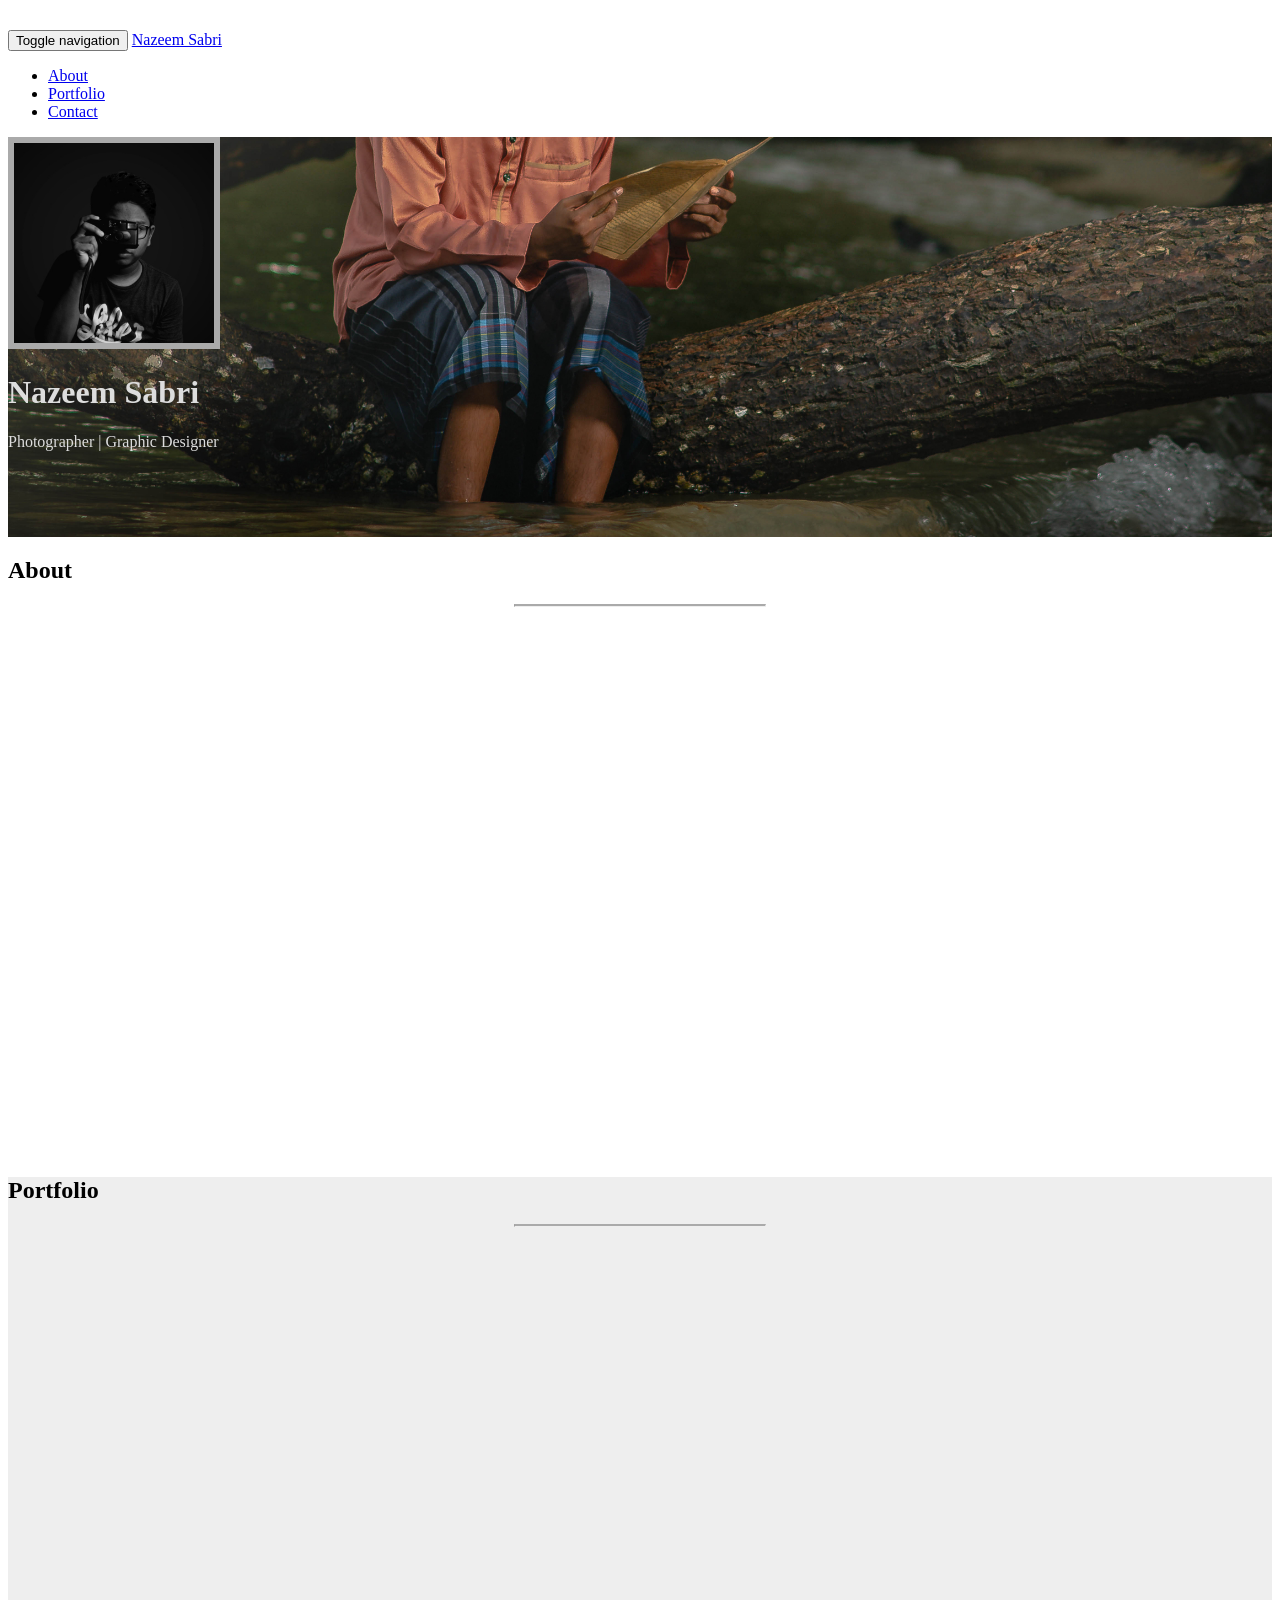
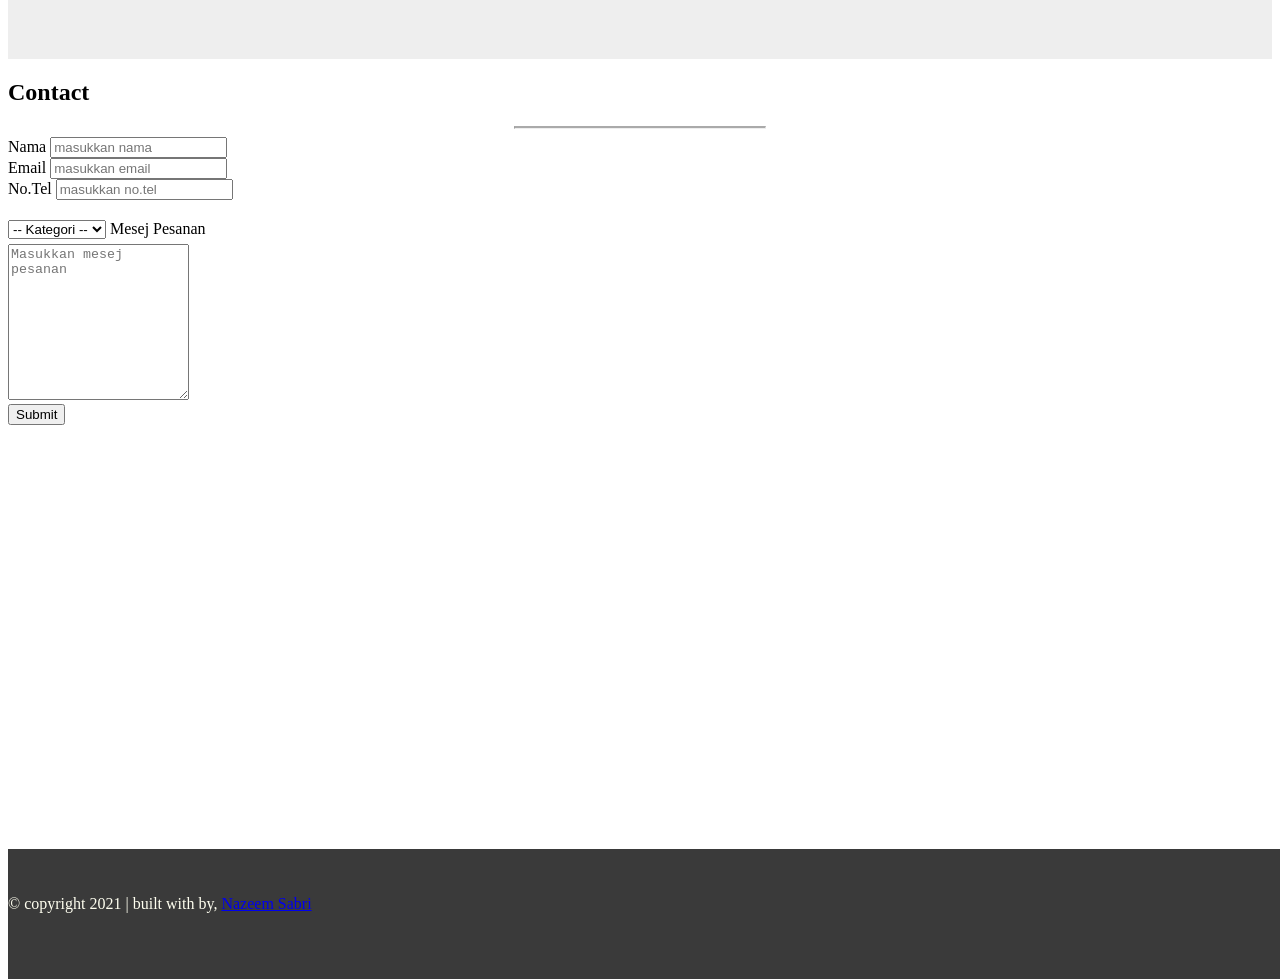
==== index.html @ 71421c33 "initial commit" ====
<!DOCTYPE html>
<html lang="en" id="home">
  <head>
    <meta charset="utf-8">
    <meta http-equiv="X-UA-Compatible" content="IE=edge">
    <meta name="viewport" content="width=device-width, initial-scale=1">
    <!-- The above 3 meta tags *must* come first in the head; any other head content must come *after* these tags -->
    <title>My Portfolio</title>

    <!-- Bootstrap -->
    <link href="css/bootstrap.min.css" rel="stylesheet">
    <link rel="stylesheet" href="css/style.css">

    <!-- HTML5 shim and Respond.js for IE8 support of HTML5 elements and media queries -->
    <!-- WARNING: Respond.js doesn't work if you view the page via file:// -->
    <!--[if lt IE 9]>
      <script src="https://oss.maxcdn.com/html5shiv/3.7.3/html5shiv.min.js"></script>
      <script src="https://oss.maxcdn.com/respond/1.4.2/respond.min.js"></script>
    <![endif]-->
  </head>
  <body>

    <!-- nav bar -->
    <nav class="navbar navbar-inverse navbar-fixed-top">
        <div class="container-fluid">
            <div class="navbar-header">
                <button type="button" class="navbar-toggle collapsed" data-toggle="collapse" data-target="#bs-example-navbar-collapse-1" aria-expanded="false">
                    <span class="sr-only">Toggle navigation</span>
                    <span class="icon-bar"></span>
                    <span class="icon-bar"></span>
                    <span class="icon-bar"></span>
                </button>

                <a href="#home" class="navbar-brand page-scroll" >Nazeem Sabri</a>
            </div>

            <div class="collapse navbar-collapse" id="bs-example-navbar-collapse-1">
                <ul class="nav navbar-nav navbar-right">
                    <li><a href="#about" class="page-scroll">About</a></li>
                    <li><a href="#portfolio" class="page-scroll">Portfolio</a></li>
                    <li><a href="#contact" class="page-scroll">Contact</a></li>
                </ul>
            </div>
        </div>
    </nav>
    <!-- akhir nav bar -->

    <!-- jumbotron -->
    <div class="jumbotron text-center">
        <img src="img/nazeem.jpeg" class="img-circle">
        <h1>Nazeem Sabri</h1>
        <p>Photographer | Graphic Designer</p>    
    </div>
    <!-- akhir jumbotron -->


    <!-- about -->
    <section class="about" id="about">
        <div class="container">
            <div class="row">
                <div class="col-sm-12">
                    <h2 class="text-center">About</h2>
                    <hr>
                </div>
            </div>

            <div class="row">
                <div class="col-sm-4 col-sm-offset-2">
                    <p class="pKanan">Lorem ipsum dolor, sit amet consectetur adipisicing elit. Omnis ea impedit, eligendi assumenda, nesciunt ad quidem modi atque sit numquam quos! Quos in veniam laudantium? Suscipit inventore nesciunt minima laboriosam.</p>
                </div>
                <div class="col-sm-4">
                    <p class="pKiri">Lorem ipsum dolor sit amet consectetur adipisicing elit. Minima repellat ab nobis consequuntur minus, at nesciunt, quaerat, vitae eius veritatis quam molestiae natus facere autem consectetur quibusdam sapiente. Recusandae pariatur fuga tempora, asperiores reprehenderit numquam reiciendis soluta, nihil, rerum labore necessitatibus? Officiis, labore architecto. Quaerat similique voluptatem quae accusantium doloribus?</p>
                </div>
            </div>
        </div>
    </section>
    <!-- akhir about -->

    <!-- portfolio -->
        <section class="portfolio" id="portfolio">
            <div class="container">
                <div class="row">
                    <div class="col-sm-12 text-center">
                        <h2>Portfolio</h2>
                        <hr>
                    </div>
                </div>

                <div class="row">
                    <div class="col-sm-4">
                        <a href="" class="thumbnail">
                            <img src="img/1.png" alt="">
                        </a>
                    </div>
                    <div class="col-sm-4">
                        <a href="" class="thumbnail">
                            <img src="img/2.png" alt="">
                        </a>
                    </div>
                    <div class="col-sm-4">
                        <a href="" class="thumbnail">
                            <img src="img/3.png" alt="">
                        </a>
                    </div>
                    <div class="col-sm-4">
                        <a href="" class="thumbnail">
                            <img src="img/4.png" alt="">
                        </a>
                    </div>
                    <div class="col-sm-4">
                        <a href="" class="thumbnail">
                            <img src="img/5.png" alt="">
                        </a>
                    </div>
                    <div class="col-sm-4">
                        <a href="" class="thumbnail">
                            <img src="img/6.png" alt="">
                        </a>
                    </div>
                </div>

            </div>
        </section>
    <!-- akhir portfolio -->

    <!-- Contact -->
    <section class="contact" id="contact">
        <div class="container">
            <div class="row">
                <div class="col-sm-12 text-center">
                    <h2>Contact</h2>
                    <hr>
                </div>
            </div>
            <div class="row">
                <div class="col-sm-8 col-sm-offset-2">
                    <form>
                        <div class="form-group">
                            <label for="nama">Nama</label>
                            <input type="text" id="nama" class="form-control" placeholder="masukkan nama">           
                        </div>
                        <div class="form-group">
                            <label for="email">Email</label>
                            <input type="email" id="email" class="form-control" placeholder="masukkan email">
                        </div>
                        <div class="form-group">
                            <label for="phone">No.Tel</label>
                            <input type="tel" class="form-control" placeholder="masukkan no.tel">
                        </div>
                        <select name="" id="" class="form-control">
                            <option value="">-- Kategori --</option>
                            <option value="">Photography</option>
                            <option value="">Design</option>
                        </select>
                        <label for="mesej">Mesej Pesanan</label>
                        <div class="form-group">
                            <textarea name="mesej" class="form-control" rows="10" placeholder="Masukkan mesej pesanan"></textarea>
                        </div>
                        <button type="submit" class="btn btn-primary">Submit</button>
                    </form>
                </div>
            </div>
        </div>
    </section>
    <!-- akhir Contact -->
    
    <!-- footer -->
    <footer>
        <div class="container">
            <div class="row">
              <div class="col-sm-12 text-center">
                 <p>&copy; copyright 2021 | built with <i class="glyphicon glyphicon-heart"></i> by, <a href="http://instagram.com/abuamjad_sabri/" target="_blank">Nazeem Sabri</a></p> 
              </div>  
            </div>
        </div>
    </footer>
    <!-- akhir footer -->

    <!-- jQuery (necessary for Bootstrap's JavaScript plugins) -->
    <script src="js/jquery-3.6.0.min.js"></script>
    <script src="js/jquery.easing.1.3.js"></script>
    <!-- Include all compiled plugins (below), or include individual files as needed -->
    <script src="js/bootstrap.min.js"></script>

    <script src="js/script.js"></script>
  </body>
</html>
---- css/style.css ----
html{
    position: relative;
}

body{
    margin-bottom: 100px;
    margin-top: 30px;
}

.jumbotron{
    height: 400px;
    background-image: url('../img/aa.jpg');
    background-attachment: fixed;
    background-size: cover;
    background-position: 0 -300px ;
    overflow: hidden;
}

.jumbotron img{
    width: 200px;
    border: 6px solid #aaa;
}

.jumbotron h1, .jumbotron p{
    color: rgb(221, 221, 221);
}

hr{
    width: 250px;
    border-top: 2px solid #aaa;
}

section{
    min-height: 600px;
}

select{
    margin-top: 20px;
    margin-bottom: 5px;
    
}

.pKanan, .pKiri{
    opacity: 0;
    transform: translate(-50px, 0) rotate(15deg);
    transition: 1.5s;
}

.pKiri{
    transform: translate(50px, 0) rotate(-15deg);
}

.pMuncul{
    opacity: 1;
    transform: translate(0,0);
}

.portfolio{
    background-color: #eee;
}

.portfolio .thumbnail{
    opacity: 0;
    transform: translate(0, -40px);
    transition: .5s;
}

.portfolio .thumbnail.muncul{
    opacity: 1;
    transform: translate(0,0);
}

.contact{
    min-height: 800px;
}

footer{
    position: absolute;
    bottom: 0;
    width: 100%;
    height: 100px;
    background-color: rgb(58, 58, 58) ;
    padding-top: 30px;
}

footer p{
    color: ivory;
}

footer p i{
    color: salmon
}
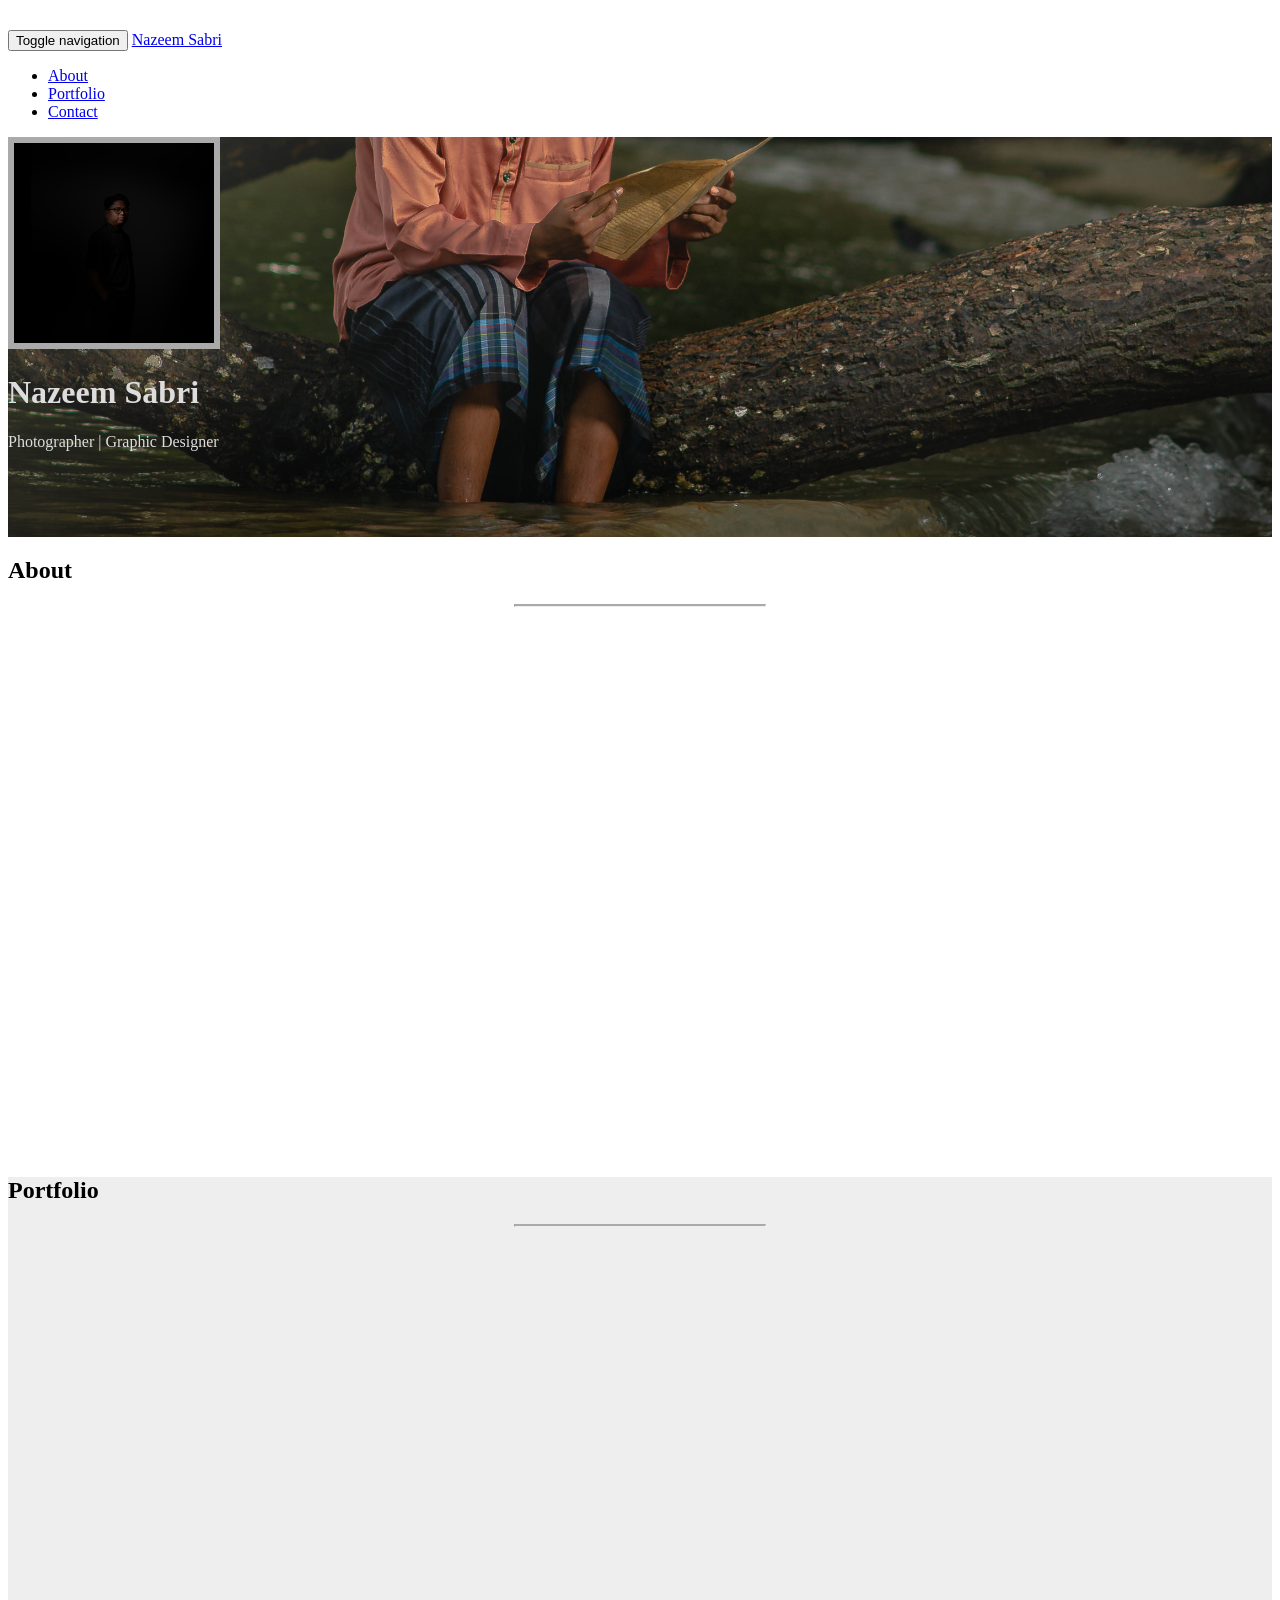
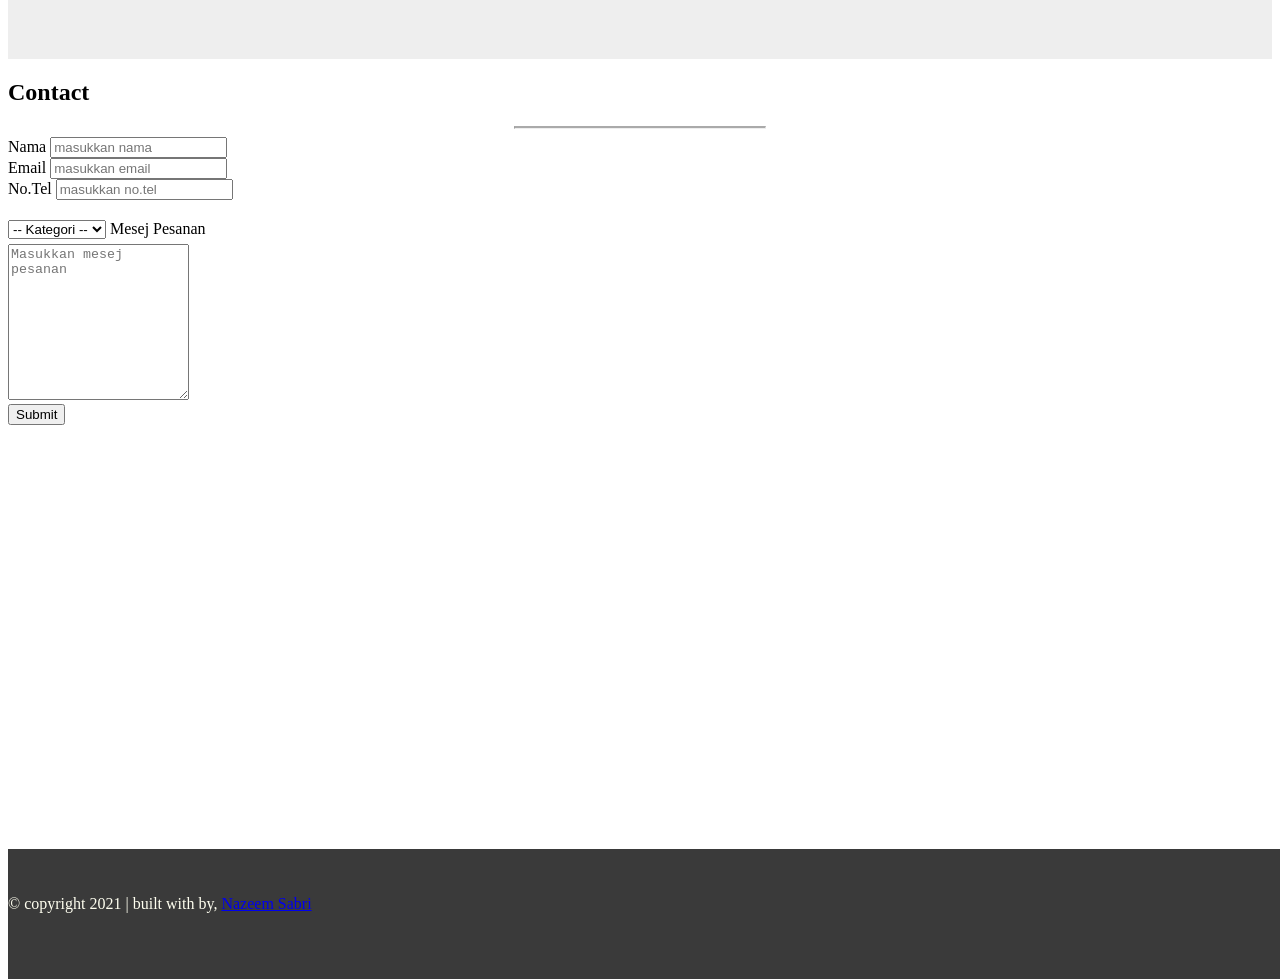
==== commit 7c4e30bb: "update profile picture" ====
--- a/index.html
+++ b/index.html
@@ -1,15 +1,15 @@
 <!DOCTYPE html>
 <html lang="en" id="home">
   <head>
-    <meta charset="utf-8">
-    <meta http-equiv="X-UA-Compatible" content="IE=edge">
-    <meta name="viewport" content="width=device-width, initial-scale=1">
+    <meta charset="utf-8" />
+    <meta http-equiv="X-UA-Compatible" content="IE=edge" />
+    <meta name="viewport" content="width=device-width, initial-scale=1" />
     <!-- The above 3 meta tags *must* come first in the head; any other head content must come *after* these tags -->
     <title>My Portfolio</title>
 
     <!-- Bootstrap -->
-    <link href="css/bootstrap.min.css" rel="stylesheet">
-    <link rel="stylesheet" href="css/style.css">
+    <link href="css/bootstrap.min.css" rel="stylesheet" />
+    <link rel="stylesheet" href="css/style.css" />
 
     <!-- HTML5 shim and Respond.js for IE8 support of HTML5 elements and media queries -->
     <!-- WARNING: Respond.js doesn't work if you view the page via file:// -->
@@ -19,160 +19,164 @@
     <![endif]-->
   </head>
   <body>
-
     <!-- nav bar -->
     <nav class="navbar navbar-inverse navbar-fixed-top">
-        <div class="container-fluid">
-            <div class="navbar-header">
-                <button type="button" class="navbar-toggle collapsed" data-toggle="collapse" data-target="#bs-example-navbar-collapse-1" aria-expanded="false">
-                    <span class="sr-only">Toggle navigation</span>
-                    <span class="icon-bar"></span>
-                    <span class="icon-bar"></span>
-                    <span class="icon-bar"></span>
-                </button>
+      <div class="container-fluid">
+        <div class="navbar-header">
+          <button type="button" class="navbar-toggle collapsed" data-toggle="collapse" data-target="#bs-example-navbar-collapse-1" aria-expanded="false">
+            <span class="sr-only">Toggle navigation</span>
+            <span class="icon-bar"></span>
+            <span class="icon-bar"></span>
+            <span class="icon-bar"></span>
+          </button>
 
-                <a href="#home" class="navbar-brand page-scroll" >Nazeem Sabri</a>
-            </div>
+          <a href="#home" class="navbar-brand page-scroll">Nazeem Sabri</a>
+        </div>
 
-            <div class="collapse navbar-collapse" id="bs-example-navbar-collapse-1">
-                <ul class="nav navbar-nav navbar-right">
-                    <li><a href="#about" class="page-scroll">About</a></li>
-                    <li><a href="#portfolio" class="page-scroll">Portfolio</a></li>
-                    <li><a href="#contact" class="page-scroll">Contact</a></li>
-                </ul>
-            </div>
+        <div class="collapse navbar-collapse" id="bs-example-navbar-collapse-1">
+          <ul class="nav navbar-nav navbar-right">
+            <li><a href="#about" class="page-scroll">About</a></li>
+            <li><a href="#portfolio" class="page-scroll">Portfolio</a></li>
+            <li><a href="#contact" class="page-scroll">Contact</a></li>
+          </ul>
         </div>
+      </div>
     </nav>
     <!-- akhir nav bar -->
 
     <!-- jumbotron -->
     <div class="jumbotron text-center">
-        <img src="img/nazeem.jpeg" class="img-circle">
-        <h1>Nazeem Sabri</h1>
-        <p>Photographer | Graphic Designer</p>    
+      <img src="img/nazeem2.jpg" class="img-circle" />
+      <h1>Nazeem Sabri</h1>
+      <p>Photographer | Graphic Designer</p>
     </div>
     <!-- akhir jumbotron -->
 
-
     <!-- about -->
     <section class="about" id="about">
-        <div class="container">
-            <div class="row">
-                <div class="col-sm-12">
-                    <h2 class="text-center">About</h2>
-                    <hr>
-                </div>
-            </div>
+      <div class="container">
+        <div class="row">
+          <div class="col-sm-12">
+            <h2 class="text-center">About</h2>
+            <hr />
+          </div>
+        </div>
 
-            <div class="row">
-                <div class="col-sm-4 col-sm-offset-2">
-                    <p class="pKanan">Lorem ipsum dolor, sit amet consectetur adipisicing elit. Omnis ea impedit, eligendi assumenda, nesciunt ad quidem modi atque sit numquam quos! Quos in veniam laudantium? Suscipit inventore nesciunt minima laboriosam.</p>
-                </div>
-                <div class="col-sm-4">
-                    <p class="pKiri">Lorem ipsum dolor sit amet consectetur adipisicing elit. Minima repellat ab nobis consequuntur minus, at nesciunt, quaerat, vitae eius veritatis quam molestiae natus facere autem consectetur quibusdam sapiente. Recusandae pariatur fuga tempora, asperiores reprehenderit numquam reiciendis soluta, nihil, rerum labore necessitatibus? Officiis, labore architecto. Quaerat similique voluptatem quae accusantium doloribus?</p>
-                </div>
-            </div>
+        <div class="row">
+          <div class="col-sm-4 col-sm-offset-2">
+            <p class="pKanan">
+              Lorem ipsum dolor, sit amet consectetur adipisicing elit. Omnis ea impedit, eligendi assumenda, nesciunt ad quidem modi atque sit numquam quos! Quos in veniam laudantium? Suscipit
+              inventore nesciunt minima laboriosam.
+            </p>
+          </div>
+          <div class="col-sm-4">
+            <p class="pKiri">
+              Lorem ipsum dolor sit amet consectetur adipisicing elit. Minima repellat ab nobis consequuntur minus, at nesciunt, quaerat, vitae eius veritatis quam molestiae natus facere autem
+              consectetur quibusdam sapiente. Recusandae pariatur fuga tempora, asperiores reprehenderit numquam reiciendis soluta, nihil, rerum labore necessitatibus? Officiis, labore architecto.
+              Quaerat similique voluptatem quae accusantium doloribus?
+            </p>
+          </div>
         </div>
+      </div>
     </section>
     <!-- akhir about -->
 
     <!-- portfolio -->
-        <section class="portfolio" id="portfolio">
-            <div class="container">
-                <div class="row">
-                    <div class="col-sm-12 text-center">
-                        <h2>Portfolio</h2>
-                        <hr>
-                    </div>
-                </div>
+    <section class="portfolio" id="portfolio">
+      <div class="container">
+        <div class="row">
+          <div class="col-sm-12 text-center">
+            <h2>Portfolio</h2>
+            <hr />
+          </div>
+        </div>
 
-                <div class="row">
-                    <div class="col-sm-4">
-                        <a href="" class="thumbnail">
-                            <img src="img/1.png" alt="">
-                        </a>
-                    </div>
-                    <div class="col-sm-4">
-                        <a href="" class="thumbnail">
-                            <img src="img/2.png" alt="">
-                        </a>
-                    </div>
-                    <div class="col-sm-4">
-                        <a href="" class="thumbnail">
-                            <img src="img/3.png" alt="">
-                        </a>
-                    </div>
-                    <div class="col-sm-4">
-                        <a href="" class="thumbnail">
-                            <img src="img/4.png" alt="">
-                        </a>
-                    </div>
-                    <div class="col-sm-4">
-                        <a href="" class="thumbnail">
-                            <img src="img/5.png" alt="">
-                        </a>
-                    </div>
-                    <div class="col-sm-4">
-                        <a href="" class="thumbnail">
-                            <img src="img/6.png" alt="">
-                        </a>
-                    </div>
-                </div>
-
-            </div>
-        </section>
+        <div class="row">
+          <div class="col-sm-4">
+            <a href="" class="thumbnail">
+              <img src="img/1.png" alt="" />
+            </a>
+          </div>
+          <div class="col-sm-4">
+            <a href="" class="thumbnail">
+              <img src="img/2.png" alt="" />
+            </a>
+          </div>
+          <div class="col-sm-4">
+            <a href="" class="thumbnail">
+              <img src="img/3.png" alt="" />
+            </a>
+          </div>
+          <div class="col-sm-4">
+            <a href="" class="thumbnail">
+              <img src="img/4.png" alt="" />
+            </a>
+          </div>
+          <div class="col-sm-4">
+            <a href="" class="thumbnail">
+              <img src="img/5.png" alt="" />
+            </a>
+          </div>
+          <div class="col-sm-4">
+            <a href="" class="thumbnail">
+              <img src="img/6.png" alt="" />
+            </a>
+          </div>
+        </div>
+      </div>
+    </section>
     <!-- akhir portfolio -->
 
     <!-- Contact -->
     <section class="contact" id="contact">
-        <div class="container">
-            <div class="row">
-                <div class="col-sm-12 text-center">
-                    <h2>Contact</h2>
-                    <hr>
-                </div>
-            </div>
-            <div class="row">
-                <div class="col-sm-8 col-sm-offset-2">
-                    <form>
-                        <div class="form-group">
-                            <label for="nama">Nama</label>
-                            <input type="text" id="nama" class="form-control" placeholder="masukkan nama">           
-                        </div>
-                        <div class="form-group">
-                            <label for="email">Email</label>
-                            <input type="email" id="email" class="form-control" placeholder="masukkan email">
-                        </div>
-                        <div class="form-group">
-                            <label for="phone">No.Tel</label>
-                            <input type="tel" class="form-control" placeholder="masukkan no.tel">
-                        </div>
-                        <select name="" id="" class="form-control">
-                            <option value="">-- Kategori --</option>
-                            <option value="">Photography</option>
-                            <option value="">Design</option>
-                        </select>
-                        <label for="mesej">Mesej Pesanan</label>
-                        <div class="form-group">
-                            <textarea name="mesej" class="form-control" rows="10" placeholder="Masukkan mesej pesanan"></textarea>
-                        </div>
-                        <button type="submit" class="btn btn-primary">Submit</button>
-                    </form>
-                </div>
-            </div>
+      <div class="container">
+        <div class="row">
+          <div class="col-sm-12 text-center">
+            <h2>Contact</h2>
+            <hr />
+          </div>
         </div>
+        <div class="row">
+          <div class="col-sm-8 col-sm-offset-2">
+            <form>
+              <div class="form-group">
+                <label for="nama">Nama</label>
+                <input type="text" id="nama" class="form-control" placeholder="masukkan nama" />
+              </div>
+              <div class="form-group">
+                <label for="email">Email</label>
+                <input type="email" id="email" class="form-control" placeholder="masukkan email" />
+              </div>
+              <div class="form-group">
+                <label for="phone">No.Tel</label>
+                <input type="tel" class="form-control" placeholder="masukkan no.tel" />
+              </div>
+              <select name="" id="" class="form-control">
+                <option value="">-- Kategori --</option>
+                <option value="">Photography</option>
+                <option value="">Design</option>
+              </select>
+              <label for="mesej">Mesej Pesanan</label>
+              <div class="form-group">
+                <textarea name="mesej" class="form-control" rows="10" placeholder="Masukkan mesej pesanan"></textarea>
+              </div>
+              <button type="submit" class="btn btn-primary">Submit</button>
+            </form>
+          </div>
+        </div>
+      </div>
     </section>
     <!-- akhir Contact -->
-    
+
     <!-- footer -->
     <footer>
-        <div class="container">
-            <div class="row">
-              <div class="col-sm-12 text-center">
-                 <p>&copy; copyright 2021 | built with <i class="glyphicon glyphicon-heart"></i> by, <a href="http://instagram.com/abuamjad_sabri/" target="_blank">Nazeem Sabri</a></p> 
-              </div>  
-            </div>
+      <div class="container">
+        <div class="row">
+          <div class="col-sm-12 text-center">
+            <p>&copy; copyright 2021 | built with <i class="glyphicon glyphicon-heart"></i> by, <a href="https://www.instagram.com/mnsb289/" target="_blank">Nazeem Sabri</a></p>
+          </div>
         </div>
+      </div>
     </footer>
     <!-- akhir footer -->
 
@@ -184,4 +188,4 @@
 
     <script src="js/script.js"></script>
   </body>
-</html>+</html>
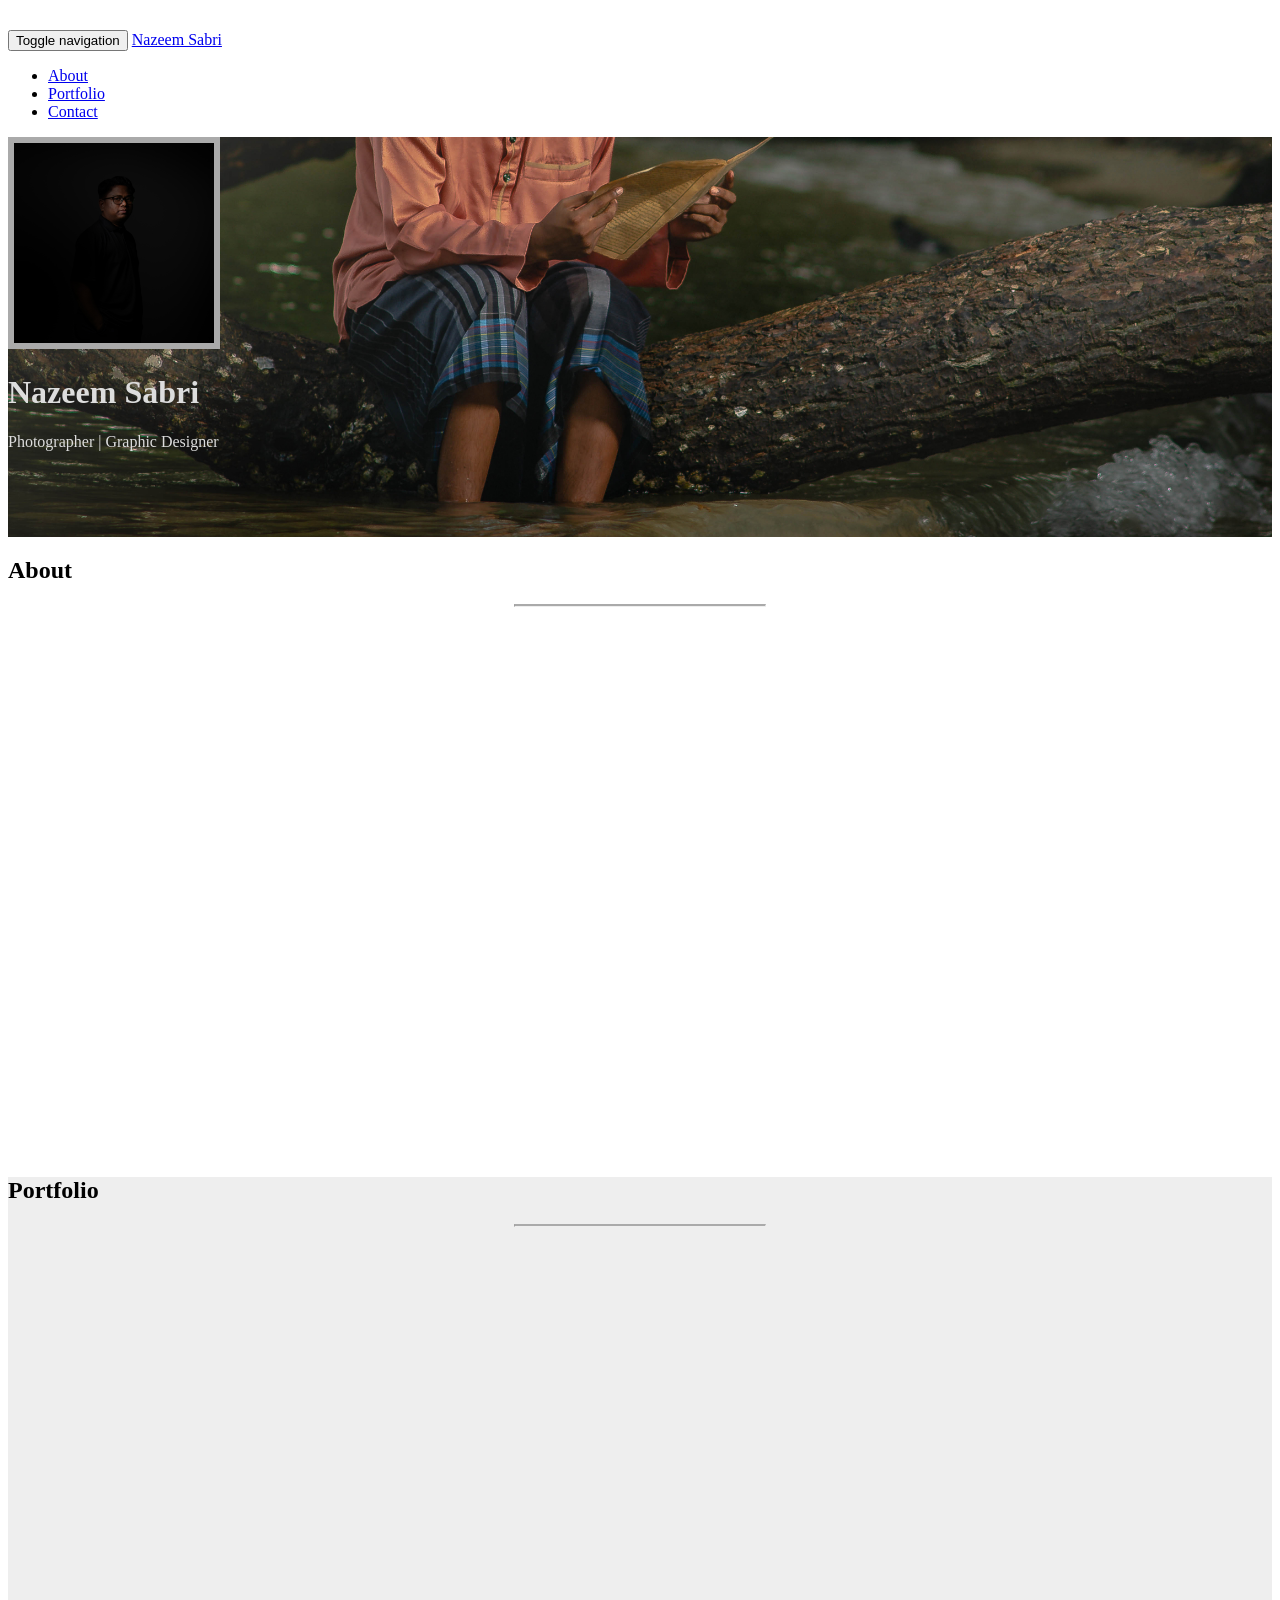
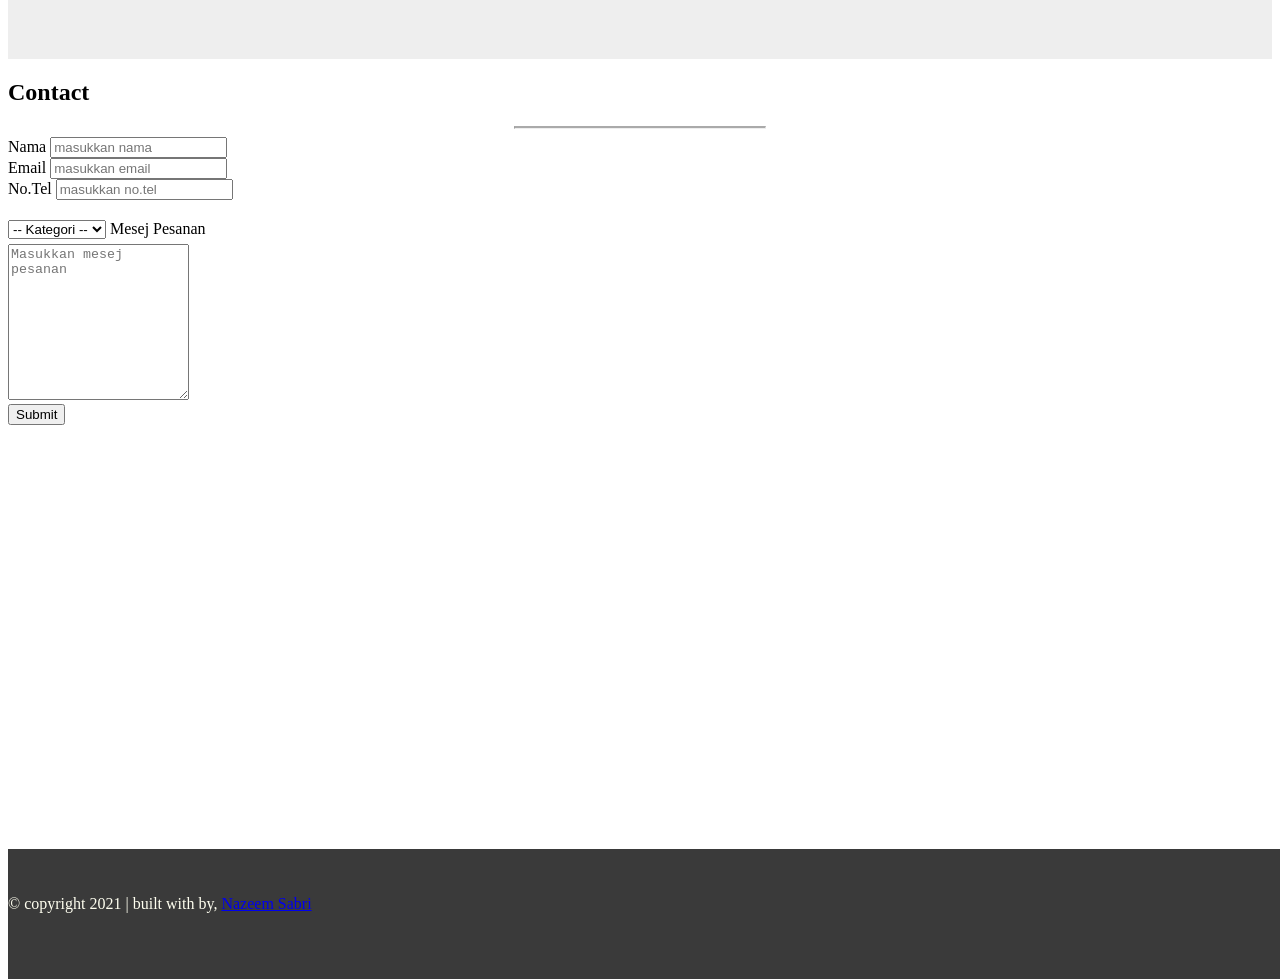
==== commit b37a961a: "tukar profile picture" ====
--- a/index.html
+++ b/index.html
@@ -46,7 +46,7 @@
 
     <!-- jumbotron -->
     <div class="jumbotron text-center">
-      <img src="img/nazeem2.jpg" class="img-circle" />
+      <img src="img/nazeem3.jpg" class="img-circle" />
       <h1>Nazeem Sabri</h1>
       <p>Photographer | Graphic Designer</p>
     </div>
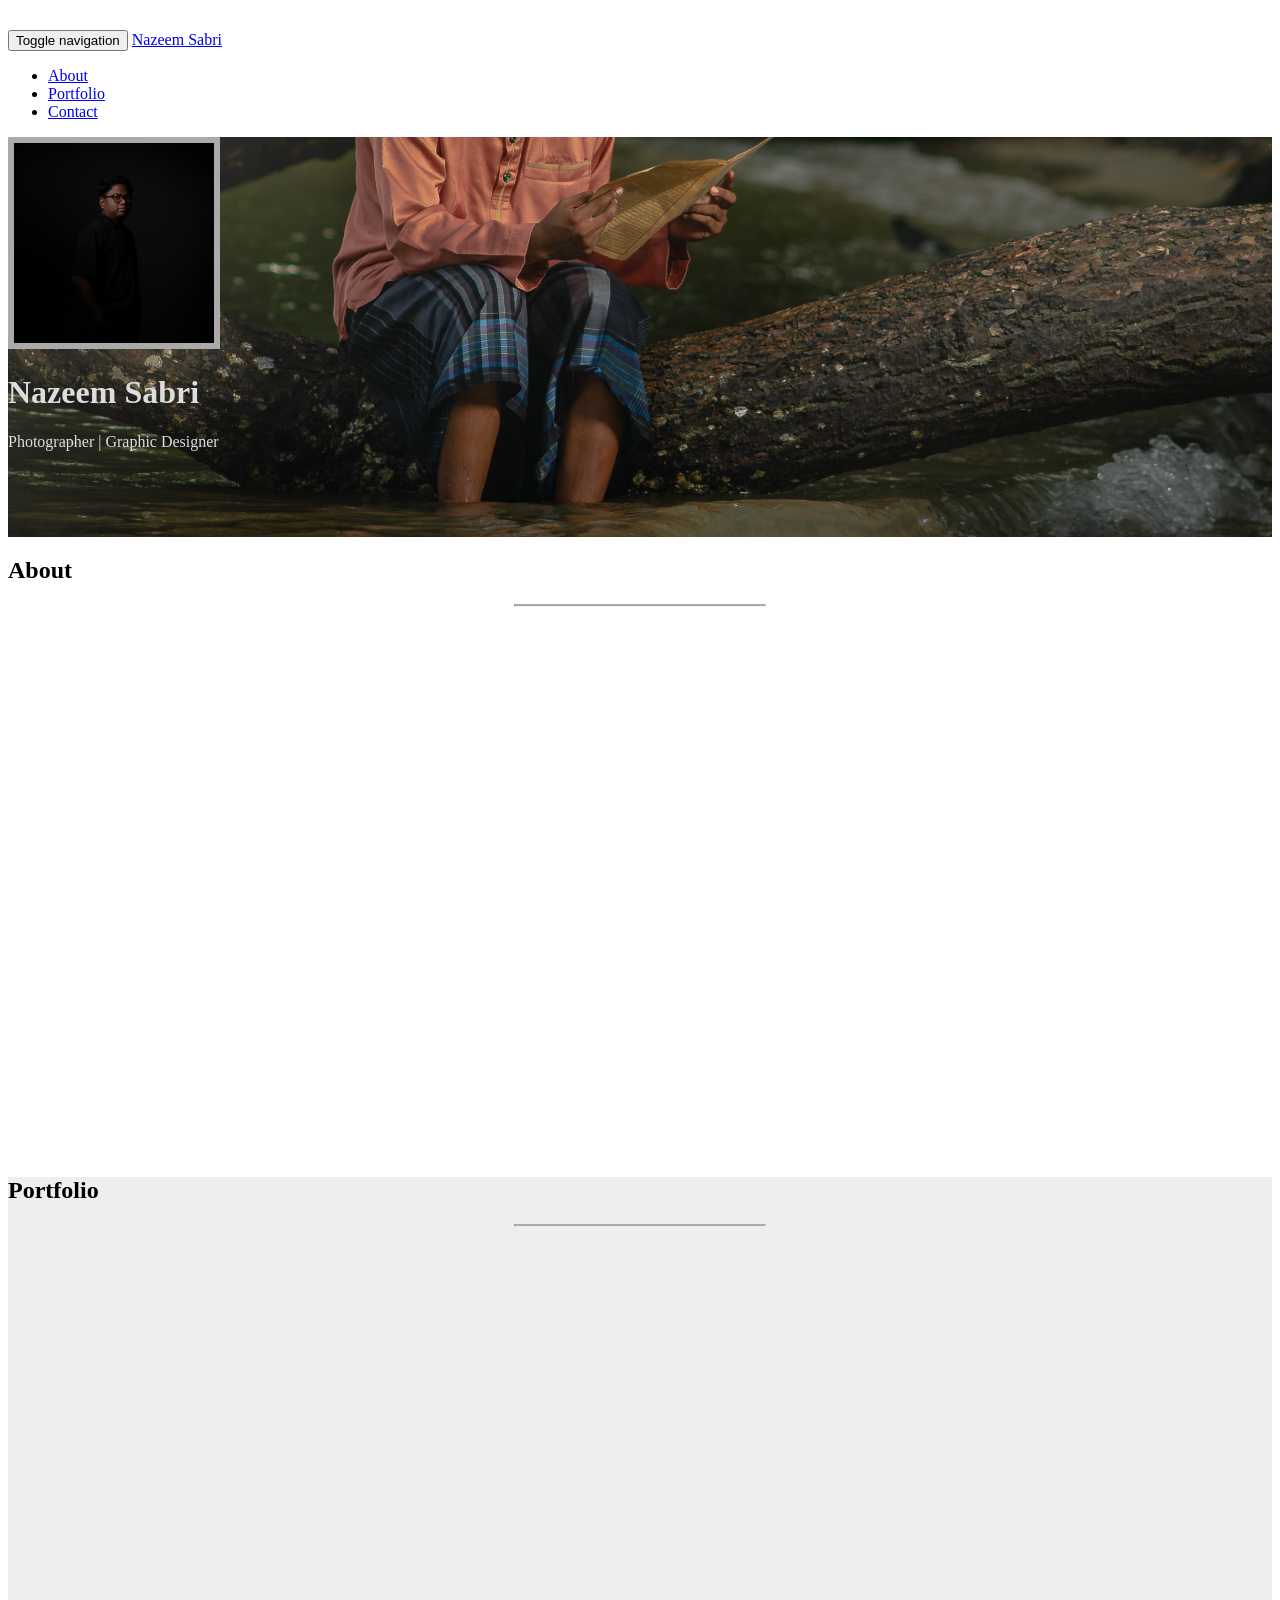
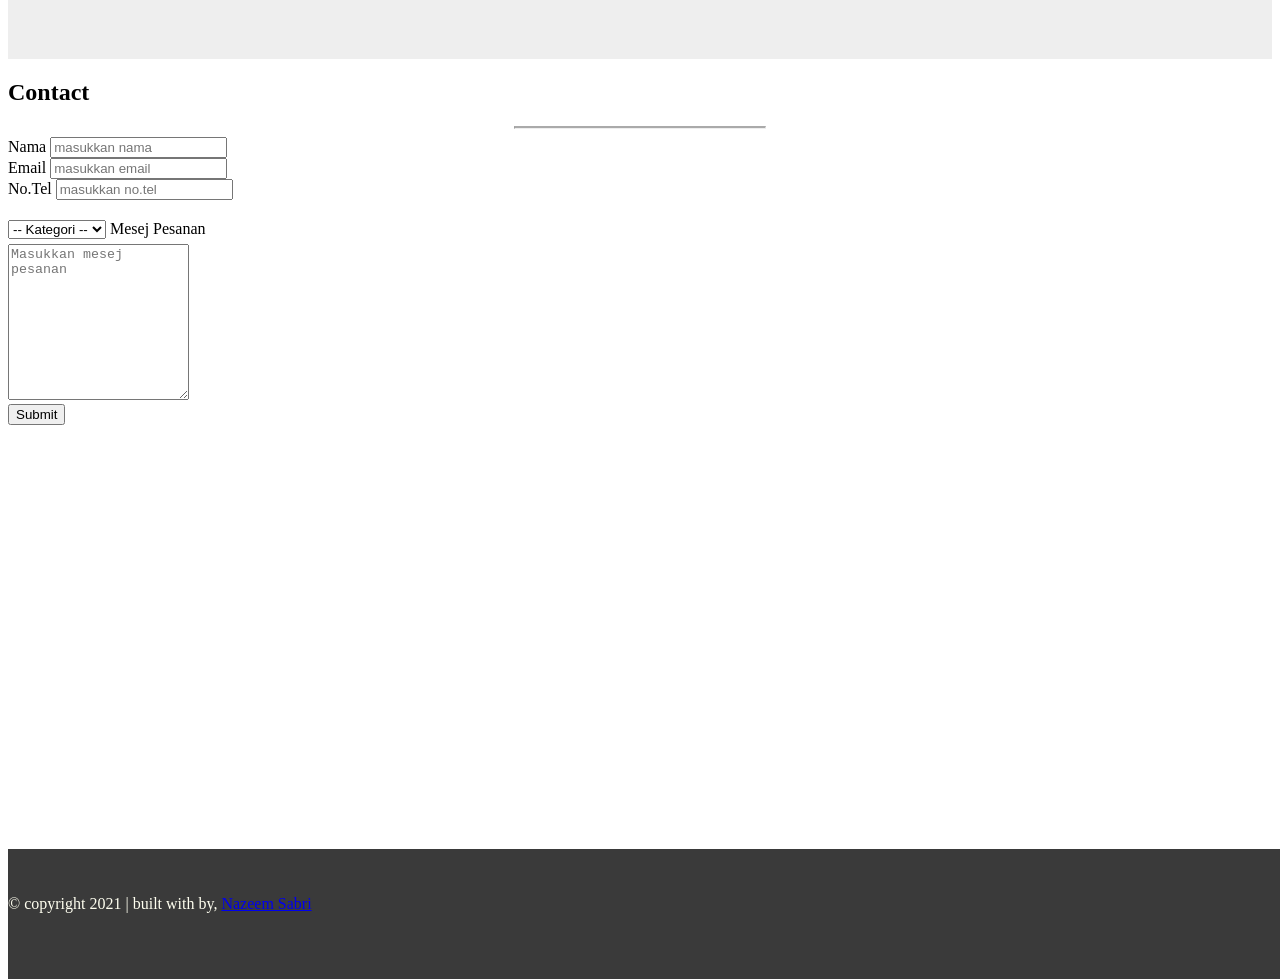
==== commit 5b696d46: "tambah satu lagi profile pic then update" ====
--- a/index.html
+++ b/index.html
@@ -46,7 +46,7 @@
 
     <!-- jumbotron -->
     <div class="jumbotron text-center">
-      <img src="img/nazeem3.jpg" class="img-circle" />
+      <img src="img/nazeem4.jpg" class="img-circle" />
       <h1>Nazeem Sabri</h1>
       <p>Photographer | Graphic Designer</p>
     </div>
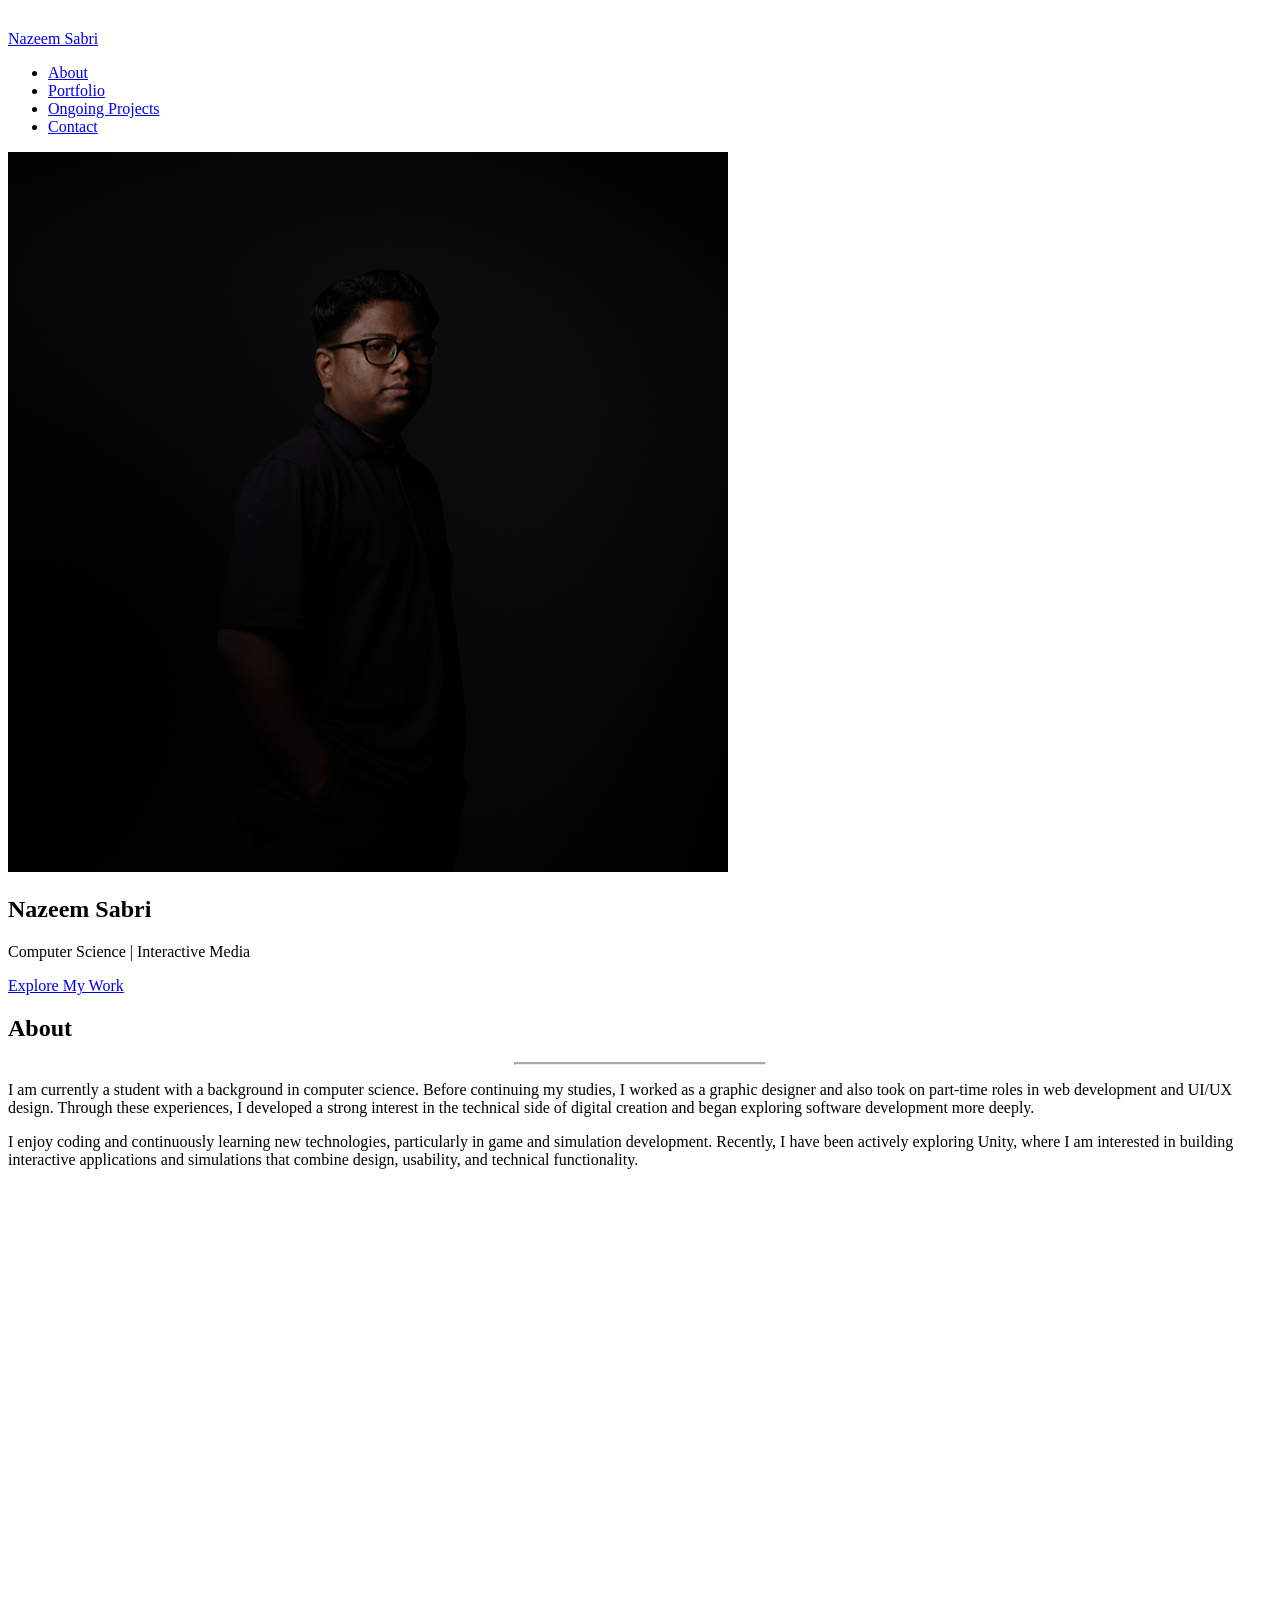
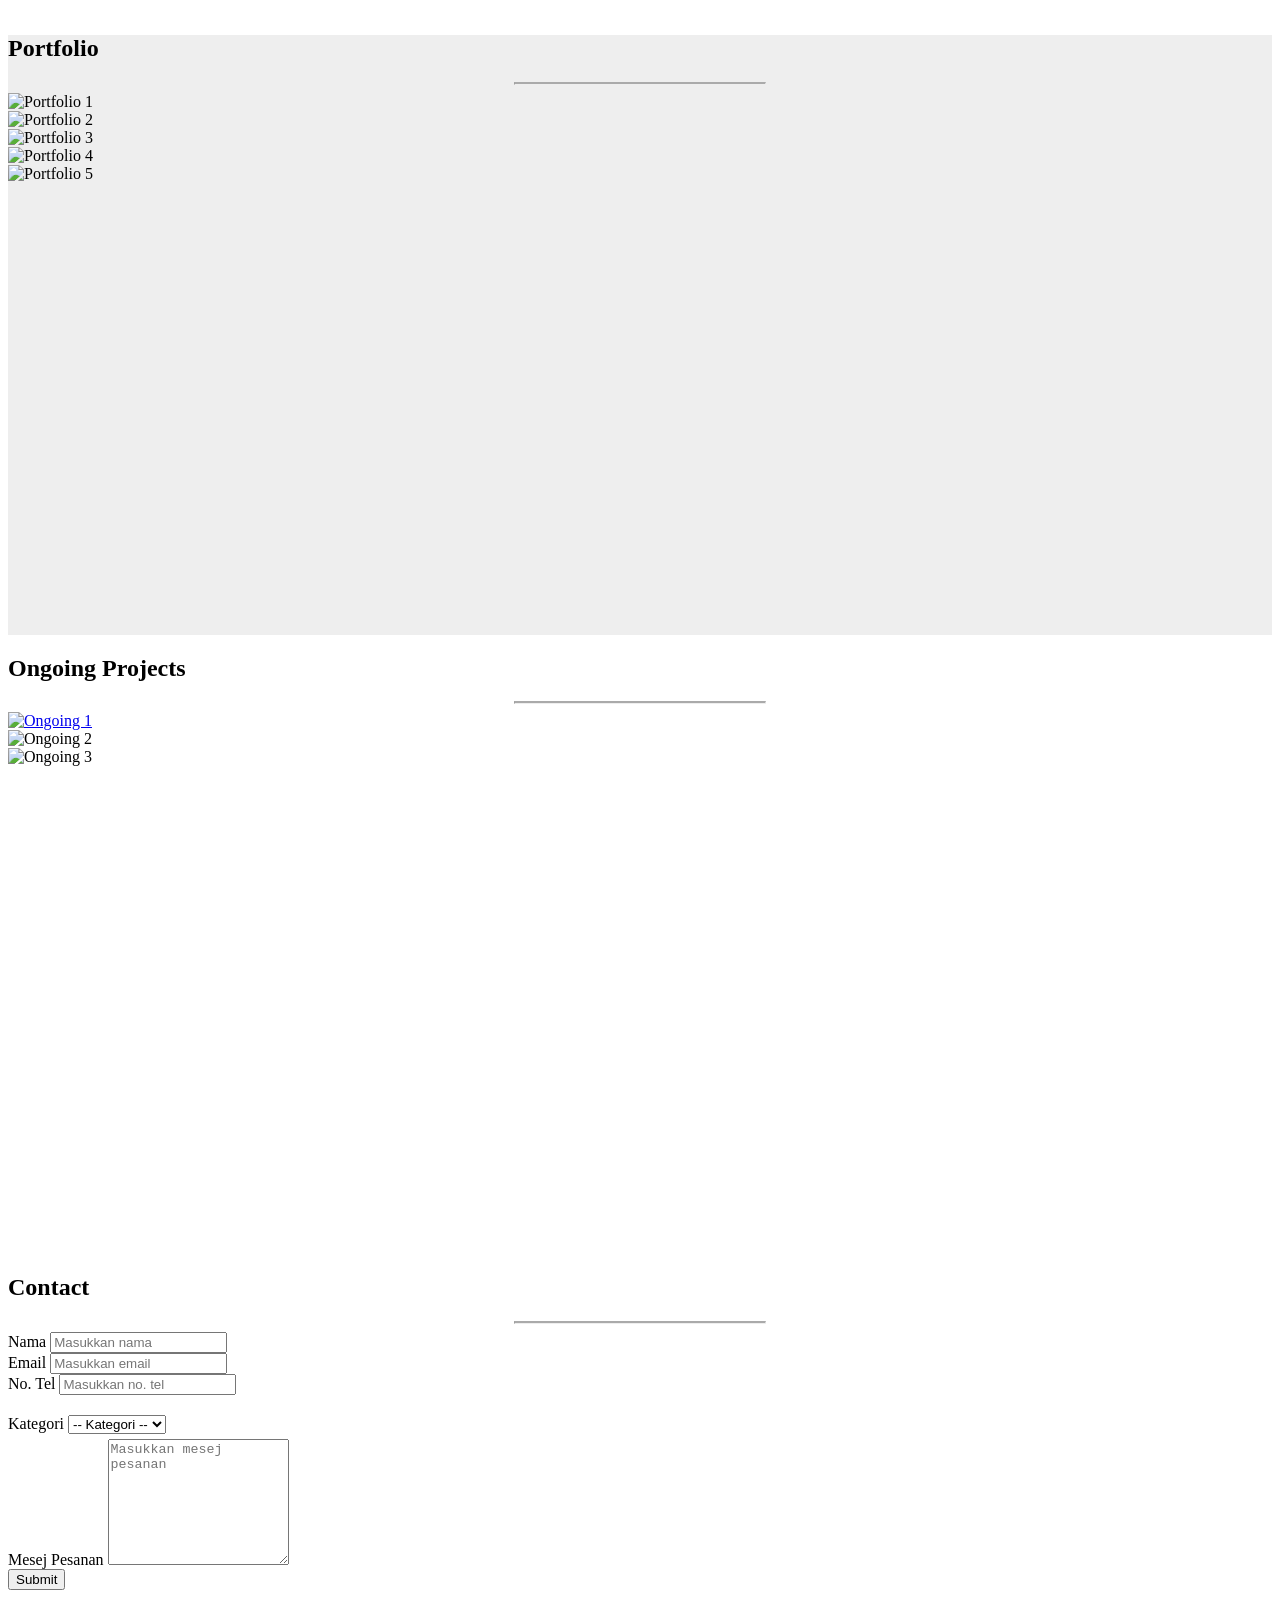
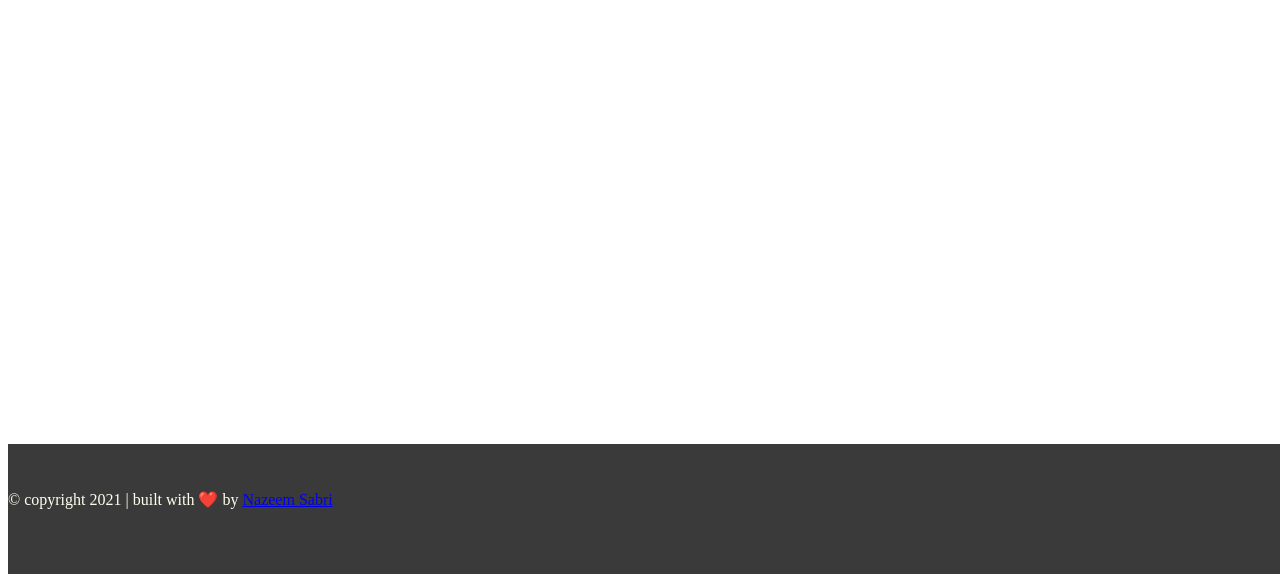
==== commit 51bef433: "update index" ====
--- a/index.html
+++ b/index.html
@@ -1,191 +1,155 @@
-<!DOCTYPE html>
-<html lang="en" id="home">
+<!doctype html>
+<html lang="en">
   <head>
-    <meta charset="utf-8" />
-    <meta http-equiv="X-UA-Compatible" content="IE=edge" />
-    <meta name="viewport" content="width=device-width, initial-scale=1" />
-    <!-- The above 3 meta tags *must* come first in the head; any other head content must come *after* these tags -->
-    <title>My Portfolio</title>
-
-    <!-- Bootstrap -->
-    <link href="css/bootstrap.min.css" rel="stylesheet" />
+    <meta charset="UTF-8" />
+    <meta name="viewport" content="width=device-width, initial-scale=1.0" />
+    <title>Document</title>
     <link rel="stylesheet" href="css/style.css" />
-
-    <!-- HTML5 shim and Respond.js for IE8 support of HTML5 elements and media queries -->
-    <!-- WARNING: Respond.js doesn't work if you view the page via file:// -->
-    <!--[if lt IE 9]>
-      <script src="https://oss.maxcdn.com/html5shiv/3.7.3/html5shiv.min.js"></script>
-      <script src="https://oss.maxcdn.com/respond/1.4.2/respond.min.js"></script>
-    <![endif]-->
   </head>
   <body>
-    <!-- nav bar -->
-    <nav class="navbar navbar-inverse navbar-fixed-top">
-      <div class="container-fluid">
-        <div class="navbar-header">
-          <button type="button" class="navbar-toggle collapsed" data-toggle="collapse" data-target="#bs-example-navbar-collapse-1" aria-expanded="false">
-            <span class="sr-only">Toggle navigation</span>
-            <span class="icon-bar"></span>
-            <span class="icon-bar"></span>
-            <span class="icon-bar"></span>
-          </button>
-
-          <a href="#home" class="navbar-brand page-scroll">Nazeem Sabri</a>
+    <!-- Navigation -->
+    <nav class="navbar">
+      <div class="container">
+        <a href="#home" class="navbar-brand">Nazeem Sabri</a>
+        <div class="hamburger" id="hamburger">
+          <span></span>
+          <span></span>
+          <span></span>
         </div>
-
-        <div class="collapse navbar-collapse" id="bs-example-navbar-collapse-1">
-          <ul class="nav navbar-nav navbar-right">
-            <li><a href="#about" class="page-scroll">About</a></li>
-            <li><a href="#portfolio" class="page-scroll">Portfolio</a></li>
-            <li><a href="#contact" class="page-scroll">Contact</a></li>
-          </ul>
-        </div>
+        <ul class="nav-menu" id="navMenu">
+          <li><a href="#about" class="nav-link">About</a></li>
+          <li><a href="#portfolio" class="nav-link">Portfolio</a></li>
+          <li><a href="#ongoing" class="nav-link">Ongoing Projects</a></li>
+          <li><a href="#contact" class="nav-link">Contact</a></li>
+        </ul>
       </div>
     </nav>
-    <!-- akhir nav bar -->
 
-    <!-- jumbotron -->
-    <div class="jumbotron text-center">
-      <img src="img/nazeem4.jpg" class="img-circle" />
+    <!-- Hero Section -->
+    <section class="hero" id="home">
+      <img src="img/nazeem4.jpg" alt="Nazeem Sabri" class="hero-img" />
       <h1>Nazeem Sabri</h1>
-      <p>Photographer | Graphic Designer</p>
-    </div>
-    <!-- akhir jumbotron -->
+      <p>Computer Science | Interactive Media</p>
+      <a href="#about" class="btn-explore">Explore My Work</a>
+    </section>
 
-    <!-- about -->
+    <!-- About Section -->
     <section class="about" id="about">
       <div class="container">
-        <div class="row">
-          <div class="col-sm-12">
-            <h2 class="text-center">About</h2>
-            <hr />
-          </div>
-        </div>
-
-        <div class="row">
-          <div class="col-sm-4 col-sm-offset-2">
-            <p class="pKanan">
-              Lorem ipsum dolor, sit amet consectetur adipisicing elit. Omnis ea impedit, eligendi assumenda, nesciunt ad quidem modi atque sit numquam quos! Quos in veniam laudantium? Suscipit
-              inventore nesciunt minima laboriosam.
-            </p>
-          </div>
-          <div class="col-sm-4">
-            <p class="pKiri">
-              Lorem ipsum dolor sit amet consectetur adipisicing elit. Minima repellat ab nobis consequuntur minus, at nesciunt, quaerat, vitae eius veritatis quam molestiae natus facere autem
-              consectetur quibusdam sapiente. Recusandae pariatur fuga tempora, asperiores reprehenderit numquam reiciendis soluta, nihil, rerum labore necessitatibus? Officiis, labore architecto.
-              Quaerat similique voluptatem quae accusantium doloribus?
-            </p>
-          </div>
+        <h2>About</h2>
+        <hr />
+        <div class="about-content">
+          <p>
+            I am currently a student with a background in computer science. Before continuing my studies, I worked as a graphic designer and also took on part-time roles in web development and UI/UX
+            design. Through these experiences, I developed a strong interest in the technical side of digital creation and began exploring software development more deeply.
+          </p>
+          <p>
+            I enjoy coding and continuously learning new technologies, particularly in game and simulation development. Recently, I have been actively exploring Unity, where I am interested in
+            building interactive applications and simulations that combine design, usability, and technical functionality.
+          </p>
         </div>
       </div>
     </section>
-    <!-- akhir about -->
 
-    <!-- portfolio -->
+    <!-- Portfolio Section -->
     <section class="portfolio" id="portfolio">
       <div class="container">
-        <div class="row">
-          <div class="col-sm-12 text-center">
-            <h2>Portfolio</h2>
-            <hr />
+        <h2>Portfolio</h2>
+        <hr />
+        <div class="portfolio-grid">
+          <div class="portfolio-item">
+            <img src="img/portfolioImg/pf1-01.jpg" alt="Portfolio 1" />
           </div>
-        </div>
-
-        <div class="row">
-          <div class="col-sm-4">
-            <a href="" class="thumbnail">
-              <img src="img/1.png" alt="" />
-            </a>
+          <div class="portfolio-item">
+            <img src="img/portfolioImg/pf2-02.jpg" alt="Portfolio 2" />
           </div>
-          <div class="col-sm-4">
-            <a href="" class="thumbnail">
-              <img src="img/2.png" alt="" />
-            </a>
+          <div class="portfolio-item">
+            <img src="img/portfolioImg/pf3-03.jpg" alt="Portfolio 3" />
           </div>
-          <div class="col-sm-4">
-            <a href="" class="thumbnail">
-              <img src="img/3.png" alt="" />
-            </a>
+          <div class="portfolio-item">
+            <img src="img/portfolioImg/pf4-04.jpg" alt="Portfolio 4" />
           </div>
-          <div class="col-sm-4">
-            <a href="" class="thumbnail">
-              <img src="img/4.png" alt="" />
-            </a>
+          <div class="portfolio-item">
+            <img src="img/portfolioImg/pf5-05.jpg" alt="Portfolio 5" />
           </div>
-          <div class="col-sm-4">
-            <a href="" class="thumbnail">
-              <img src="img/5.png" alt="" />
-            </a>
-          </div>
-          <div class="col-sm-4">
-            <a href="" class="thumbnail">
-              <img src="img/6.png" alt="" />
-            </a>
-          </div>
+          <!-- <div class="portfolio-item">
+            <img src="https://via.placeholder.com/400x300/43e97b/ffffff?text=Project+6" alt="Portfolio 6" />
+          </div> -->
         </div>
       </div>
     </section>
-    <!-- akhir portfolio -->
 
-    <!-- Contact -->
-    <section class="contact" id="contact">
+    <!-- Ongoing Projects Section -->
+    <section class="ongoing" id="ongoing">
       <div class="container">
-        <div class="row">
-          <div class="col-sm-12 text-center">
-            <h2>Contact</h2>
-            <hr />
+        <h2>Ongoing Projects</h2>
+        <hr />
+        <div class="portfolio-grid">
+          <div class="portfolio-item">
+            <a href="ongoing-projects.html" class="portfolio-link" target="_blank" rel="noopener">
+              <img src="img/portfolioImg/pf6-05.jpg" alt="Ongoing 1" />
+            </a>
           </div>
-        </div>
-        <div class="row">
-          <div class="col-sm-8 col-sm-offset-2">
-            <form>
-              <div class="form-group">
-                <label for="nama">Nama</label>
-                <input type="text" id="nama" class="form-control" placeholder="masukkan nama" />
-              </div>
-              <div class="form-group">
-                <label for="email">Email</label>
-                <input type="email" id="email" class="form-control" placeholder="masukkan email" />
-              </div>
-              <div class="form-group">
-                <label for="phone">No.Tel</label>
-                <input type="tel" class="form-control" placeholder="masukkan no.tel" />
-              </div>
-              <select name="" id="" class="form-control">
-                <option value="">-- Kategori --</option>
-                <option value="">Photography</option>
-                <option value="">Design</option>
-              </select>
-              <label for="mesej">Mesej Pesanan</label>
-              <div class="form-group">
-                <textarea name="mesej" class="form-control" rows="10" placeholder="Masukkan mesej pesanan"></textarea>
-              </div>
-              <button type="submit" class="btn btn-primary">Submit</button>
-            </form>
+          <div class="portfolio-item">
+            <img src="img/portfolioImg/HOP2-05.jpg" alt="Ongoing 2" />
           </div>
+          <div class="portfolio-item">
+            <img src="https://via.placeholder.com/400x300/45b7d1/ffffff?text=Ongoing+3" alt="Ongoing 3" />
+          </div>
+          <!-- <div class="portfolio-item">
+            <img src="https://via.placeholder.com/400x300/f7b731/ffffff?text=Ongoing+4" alt="Ongoing 4" />
+          </div>
+          <div class="portfolio-item">
+            <img src="https://via.placeholder.com/400x300/5f27cd/ffffff?text=Ongoing+5" alt="Ongoing 5" />
+          </div> -->
+          <!-- <div class="portfolio-item">
+            <img src="https://via.placeholder.com/400x300/00d2d3/ffffff?text=Ongoing+6" alt="Ongoing 6" />
+          </div> -->
         </div>
       </div>
     </section>
-    <!-- akhir Contact -->
 
-    <!-- footer -->
+    <!-- Contact Section -->
+    <section class="contact" id="contact">
+      <div class="container">
+        <h2>Contact</h2>
+        <hr />
+        <form class="contact-form" id="contactForm">
+          <div class="form-group">
+            <label for="nama">Nama</label>
+            <input type="text" id="nama" placeholder="Masukkan nama" required />
+          </div>
+          <div class="form-group">
+            <label for="email">Email</label>
+            <input type="email" id="email" placeholder="Masukkan email" required />
+          </div>
+          <div class="form-group">
+            <label for="phone">No. Tel</label>
+            <input type="tel" id="phone" placeholder="Masukkan no. tel" required />
+          </div>
+          <div class="form-group">
+            <label for="category">Kategori</label>
+            <select id="category" required>
+              <option value="">-- Kategori --</option>
+              <option value="photography">Photography</option>
+              <option value="design">Design</option>
+            </select>
+          </div>
+          <div class="form-group">
+            <label for="mesej">Mesej Pesanan</label>
+            <textarea id="mesej" rows="8" placeholder="Masukkan mesej pesanan" required></textarea>
+          </div>
+          <button type="submit" class="btn-submit">Submit</button>
+        </form>
+      </div>
+    </section>
+
+    <!-- Footer -->
     <footer>
       <div class="container">
-        <div class="row">
-          <div class="col-sm-12 text-center">
-            <p>&copy; copyright 2021 | built with <i class="glyphicon glyphicon-heart"></i> by, <a href="https://www.instagram.com/mnsb289/" target="_blank">Nazeem Sabri</a></p>
-          </div>
-        </div>
+        <p>&copy; copyright 2021 | built with ❤️ by <a href="https://www.instagram.com/mnsb289/" target="_blank">Nazeem Sabri</a></p>
       </div>
     </footer>
-    <!-- akhir footer -->
-
-    <!-- jQuery (necessary for Bootstrap's JavaScript plugins) -->
-    <script src="js/jquery-3.6.0.min.js"></script>
-    <script src="js/jquery.easing.1.3.js"></script>
-    <!-- Include all compiled plugins (below), or include individual files as needed -->
-    <script src="js/bootstrap.min.js"></script>
-
     <script src="js/script.js"></script>
   </body>
 </html>
